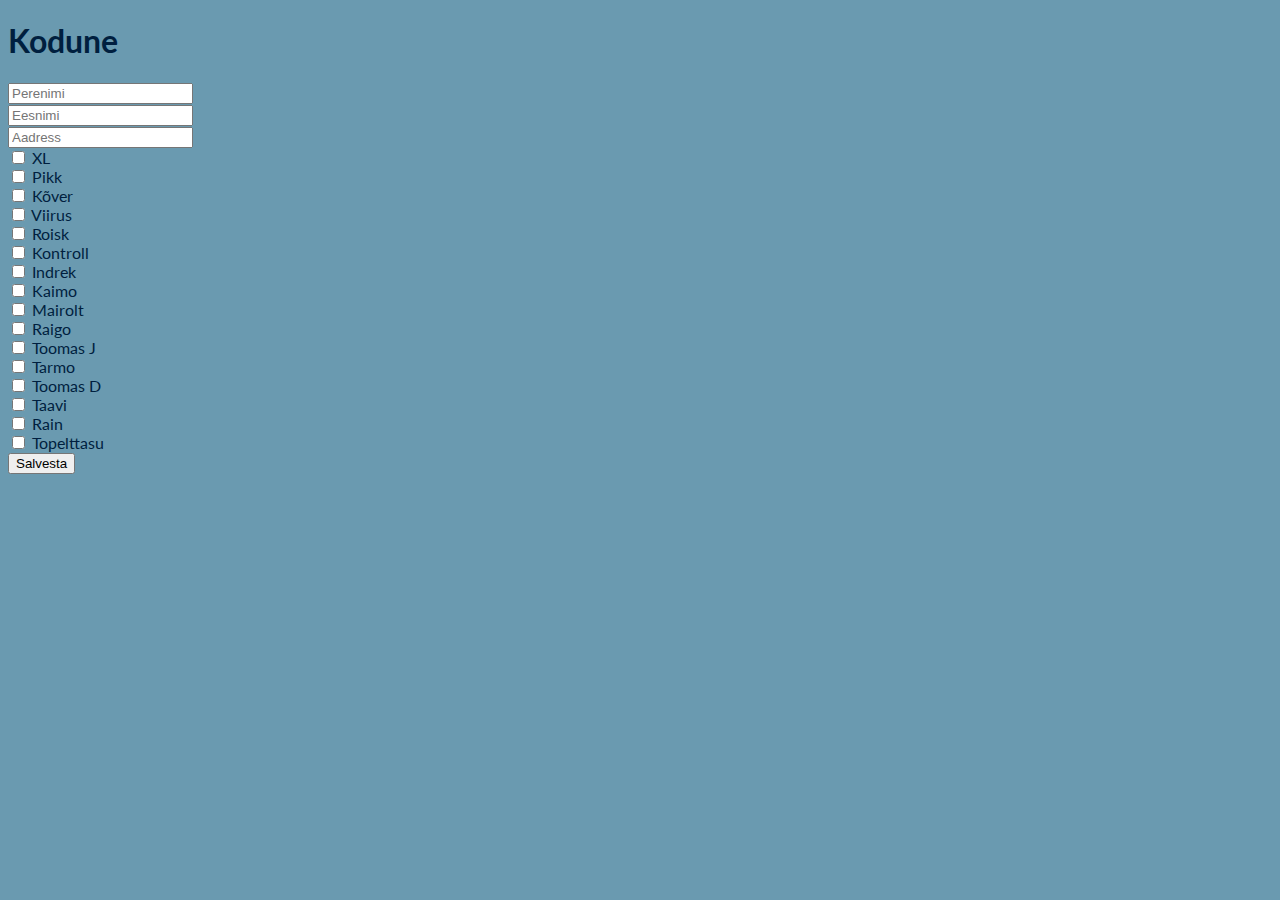
==== kodune.html @ ab7ed7cf "Add files via upload" ====
<!DOCTYPE html>
<html lang="en">

<head>
    <meta charset="UTF-8">
    <meta name="viewport" content="width=device-width, initial-scale=1.0">
    <link rel="preconnect" href="https://fonts.googleapis.com">
    <link rel="preconnect" href="https://fonts.gstatic.com" crossorigin>
    <link
        href="https://fonts.googleapis.com/css2?family=Lato:ital,wght@0,100;0,300;0,400;0,700;0,900;1,100;1,300;1,400;1,700;1,900&display=swap"
        rel="stylesheet">
    <link rel="shortcut icon" href="./images/matus-favicon.png" type="image/x-icon">
    <link rel="stylesheet" href="style.css">
    <title>LTKH</title>
</head>

<body>
    <h1>Kodune</h1>
    <form action="/tacos">

        <div class="block" id="kodune-surnu-block">
            <div class="textbox">
                <input type="text" id="kodune-perenimi" name="perenimi" placeholder="Perenimi">
            </div>
            <div class="textbox">
                <input type="text" id="kodune-eesnimi" name="eesnimi" placeholder="Eesnimi">
            </div>
            <div class="textbox">
                <input type="text" id="kodune-aadress" name="aadress" placeholder="Aadress">
            </div>
        </div>

        <div class="block" id="kodune-kontroll-block">
            <div class="choice">
                <input type="checkbox" name="kontroll" id="kodune-xl" value="xl">
                <label for="kodune-xl">XL</label>
            </div>
            <div class="choice">
                <input type="checkbox" name="kontroll" id="kodune-pikk" value="pikk">
                <label for="kodune-pikk">Pikk</label>
            </div>
            <div class="choice">
                <input type="checkbox" name="kontroll" id="kodune-kover" value="kover">
                <label for="kodune-kover">Kõver</label>
            </div>
            <div class="choice">
                <input type="checkbox" name="kontroll" id="kodune-viirus" value="viirus">
                <label for="kodune-viirus">Viirus</label>
            </div>
            <div class="choice">
                <input type="checkbox" name="kontroll" id="kodune-roisk" value="roisk">
                <label for="kodune-roisk">Roisk</label>
            </div>
            <div class="choice">
                <input type="checkbox" name="kontroll" id="kodune-kontroll" value="kontroll">
                <label for="kodune-kontroll">Kontroll</label>
            </div>


        </div>

        <div class="block" id="kodune-vedajad-block">
            <div class="choice">
                <input type="checkbox" name="vedajad" id="kodune-indrek" value="indrek">
                <label for="kodune-indrek">Indrek</label>
            </div>
            <div class="choice">
                <input type="checkbox" name="vedajad" id="kodune-kaimo" value="kaimo">
                <label for="kodune-kaimo">Kaimo</label>
            </div>
            <div class="choice">
                <input type="checkbox" name="vedajad" id="kodune-mairolt" value="mairolt">
                <label for="kodune-mairolt">Mairolt</label>
            </div>
            <div class="choice">
                <input type="checkbox" name="vedajad" id="kodune-raigo" value="raigo">
                <label for="kodune-raigo">Raigo</label>
            </div>
            <div class="choice">
                <input type="checkbox" name="vedajad" id="kodune-toomasj" value="toomasj">
                <label for="kodune-toomasj">Toomas J</label>
            </div>
            <div class="choice">
                <input type="checkbox" name="vedajad" id="kodune-tarmo" value="tarmo">
                <label for="kodune-tarmo">Tarmo</label>
            </div>
            <div class="choice">
                <input type="checkbox" name="vedajad" id="kodune-toomasd" value="toomasd">
                <label for="kodune-toomasd">Toomas D</label>
            </div>
            <div class="choice">
                <input type="checkbox" name="vedajad" id="kodune-taavi" value="taavi">
                <label for="kodune-taavi">Taavi</label>
            </div>
            <div class="choice">
                <input type="checkbox" name="vedajad" id="kodune-rain" value="rain">
                <label for="kodune-rain">Rain</label>
            </div>
        </div>

        <div class="block" id="kodune-topelt-block">
            <div class="choice">
                <input type="checkbox" name="topelttasu" id="kodune-topelt">
                <label for="kodune-topelt">Topelttasu</label>
            </div>
        </div>

        <button type="submit">Salvesta</button>
    </form>

</body>

</html>
---- style.css ----
:root {
  --dark: #001f3f;
  --mid: #3a6d8c;
  --light: #6a9ab0;
  --font: "Lato", sans-serif;
}

body {
  background-color: var(--light);
  color: var(--dark);
  font-family: var(--font);
}

.bigbtn {
  font-family: var(--font);
  font-size: 2rem;
  font-weight: bold;
  background-color: var(--dark);
  color: var(--light);
  width: 80%;
  margin: 10px;
  padding: 40px;
  border-radius: 10px;
  border: none;
}

/* 
input[type="submit"] {
  font-family: var(--font);
  font-size: 1.5rem;
  font-weight: bold;
  background-color: var(--mid-blue);
  color: var(--beige);
  margin: 10px;
  padding: 60px;
  border-radius: 10px;
  border: none;
}

h1,
div {
  text-align: center;
}

.name {
  background-color: var(--light-blue);
  text-align: left;
  color: var(--dark-blue);
  margin: 10%;
  padding: 30px;
  font-size: 1.3rem;
  font-weight: bold;
}

input[type="submit"] {
  width: 90%;
  height: 30px;
}

input[type="checkbox"],
input[type="radio"] {
  height: 24px;
  transform: scale(1.5);
}

input[type="text"] {
  height: 24px;
  text-transform: uppercase;
  font-size: 1.3rem;
  width: 80%;
  font-weight: bold;
  text-align: center;
  background-color: var(--light-blue);
  font-family: var(--font);
  color: var(--dark-blue);
} */
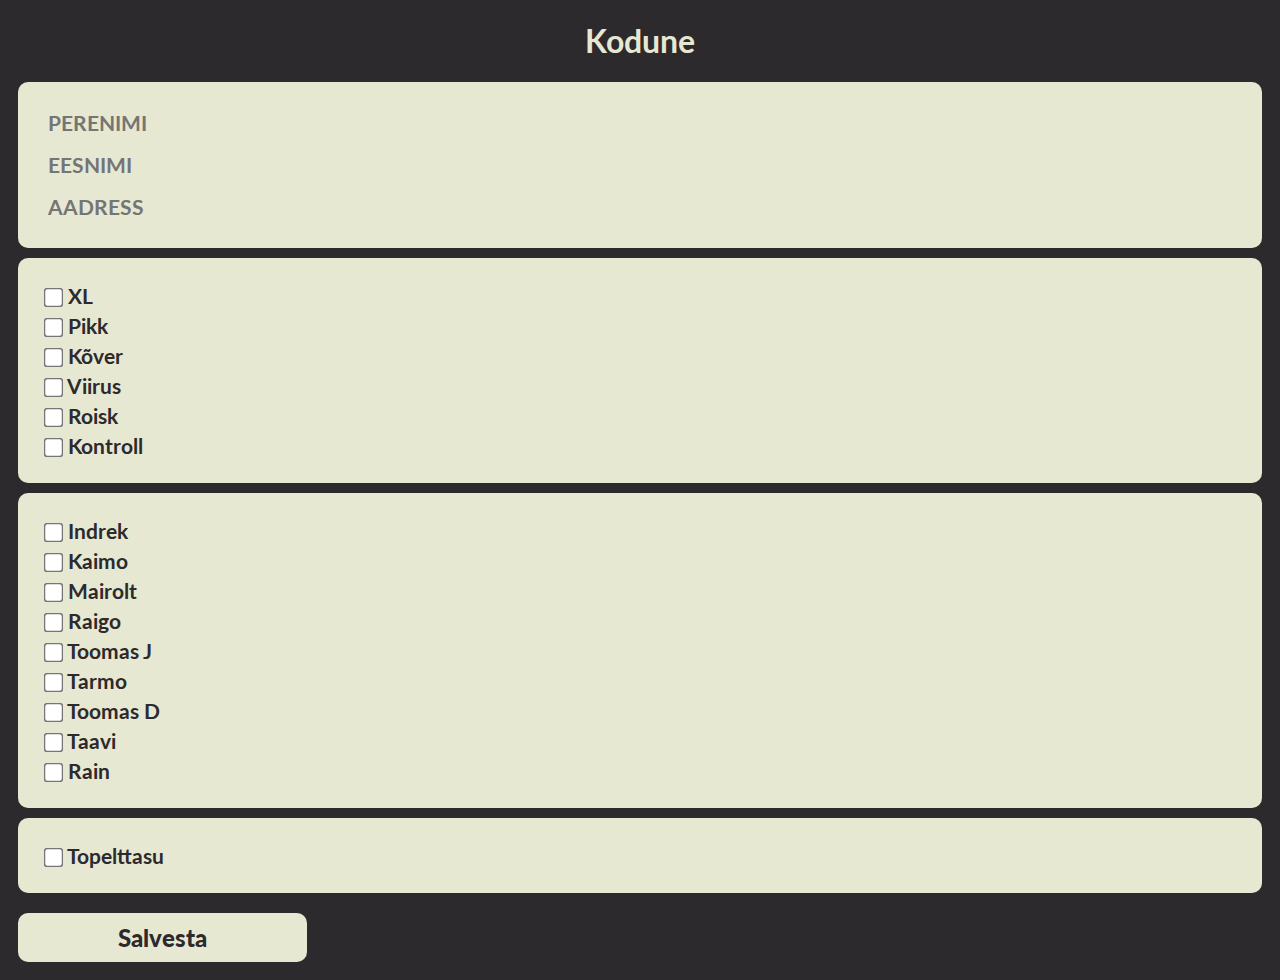
==== commit d3d4fab1: "Add files via upload" ====
--- a/kodune.html
+++ b/kodune.html
@@ -19,14 +19,14 @@
     <form action="/tacos">
 
         <div class="block" id="kodune-surnu-block">
-            <div class="textbox">
-                <input type="text" id="kodune-perenimi" name="perenimi" placeholder="Perenimi">
+            <div>
+                <input type="text" class="textbox" id="kodune-perenimi" name="perenimi" placeholder="Perenimi" required>
             </div>
-            <div class="textbox">
-                <input type="text" id="kodune-eesnimi" name="eesnimi" placeholder="Eesnimi">
+            <div>
+                <input type="text" class="textbox" id="kodune-eesnimi" name="eesnimi" placeholder="Eesnimi" required>
             </div>
-            <div class="textbox">
-                <input type="text" id="kodune-aadress" name="aadress" placeholder="Aadress">
+            <div>
+                <input type="text" class="textbox" id="kodune-aadress" name="aadress" placeholder="Aadress" required>
             </div>
         </div>
 
@@ -60,6 +60,7 @@
         </div>
 
         <div class="block" id="kodune-vedajad-block">
+
             <div class="choice">
                 <input type="checkbox" name="vedajad" id="kodune-indrek" value="indrek">
                 <label for="kodune-indrek">Indrek</label>
@@ -96,6 +97,7 @@
                 <input type="checkbox" name="vedajad" id="kodune-rain" value="rain">
                 <label for="kodune-rain">Rain</label>
             </div>
+
         </div>
 
         <div class="block" id="kodune-topelt-block">
--- a/style.css
+++ b/style.css
@@ -1,76 +1,75 @@
 :root {
-  --dark: #001f3f;
-  --mid: #3a6d8c;
-  --light: #6a9ab0;
+  --dark: #2d2a2e;
+  --light: #e7e8d1;
   --font: "Lato", sans-serif;
 }
 
 body {
+  background-color: var(--dark);
+  color: var(--light);
+  font-family: var(--font);
+}
+
+h1 {
+  text-align: center;
+}
+
+button {
+  font-family: var(--font);
+  font-size: 1.5rem;
+  font-weight: 900;
   background-color: var(--light);
+
   color: var(--dark);
-  font-family: var(--font);
+  margin: 10px;
+  padding: 10px 100px;
+  border-radius: 10px;
+  border: none;
 }
 
 .bigbtn {
   font-family: var(--font);
   font-size: 2rem;
-  font-weight: bold;
-  background-color: var(--dark);
-  color: var(--light);
+  font-weight: 700;
+  background-color: var(--light);
+  color: var(--dark);
   width: 80%;
   margin: 10px;
-  padding: 40px;
+  padding: 30px;
   border-radius: 10px;
   border: none;
 }
 
-/* 
-input[type="submit"] {
-  font-family: var(--font);
-  font-size: 1.5rem;
-  font-weight: bold;
-  background-color: var(--mid-blue);
-  color: var(--beige);
+.block {
+  background-color: var(--light);
+  text-align: left;
+  color: var(--dark);
   margin: 10px;
-  padding: 60px;
+  padding: 20px;
+  font-size: 1.3rem;
+  font-weight: 700;
   border-radius: 10px;
-  border: none;
 }
 
-h1,
-div {
-  text-align: center;
+.textbox {
+  margin: 8px;
+  height: 24px;
+  text-transform: uppercase;
+  font-size: 1.3rem;
+  width: 90%;
+  font-weight: 700;
+  background-color: var(--light);
+  font-family: var(--font);
+  color: var(--dark);
+  border: 0;
 }
 
-.name {
-  background-color: var(--light-blue);
-  text-align: left;
-  color: var(--dark-blue);
-  margin: 10%;
-  padding: 30px;
-  font-size: 1.3rem;
-  font-weight: bold;
-}
-
-input[type="submit"] {
-  width: 90%;
-  height: 30px;
+.choice {
+  margin: 5px;
 }
 
 input[type="checkbox"],
 input[type="radio"] {
-  height: 24px;
+  /* height: 24px; */
   transform: scale(1.5);
 }
-
-input[type="text"] {
-  height: 24px;
-  text-transform: uppercase;
-  font-size: 1.3rem;
-  width: 80%;
-  font-weight: bold;
-  text-align: center;
-  background-color: var(--light-blue);
-  font-family: var(--font);
-  color: var(--dark-blue);
-} */
